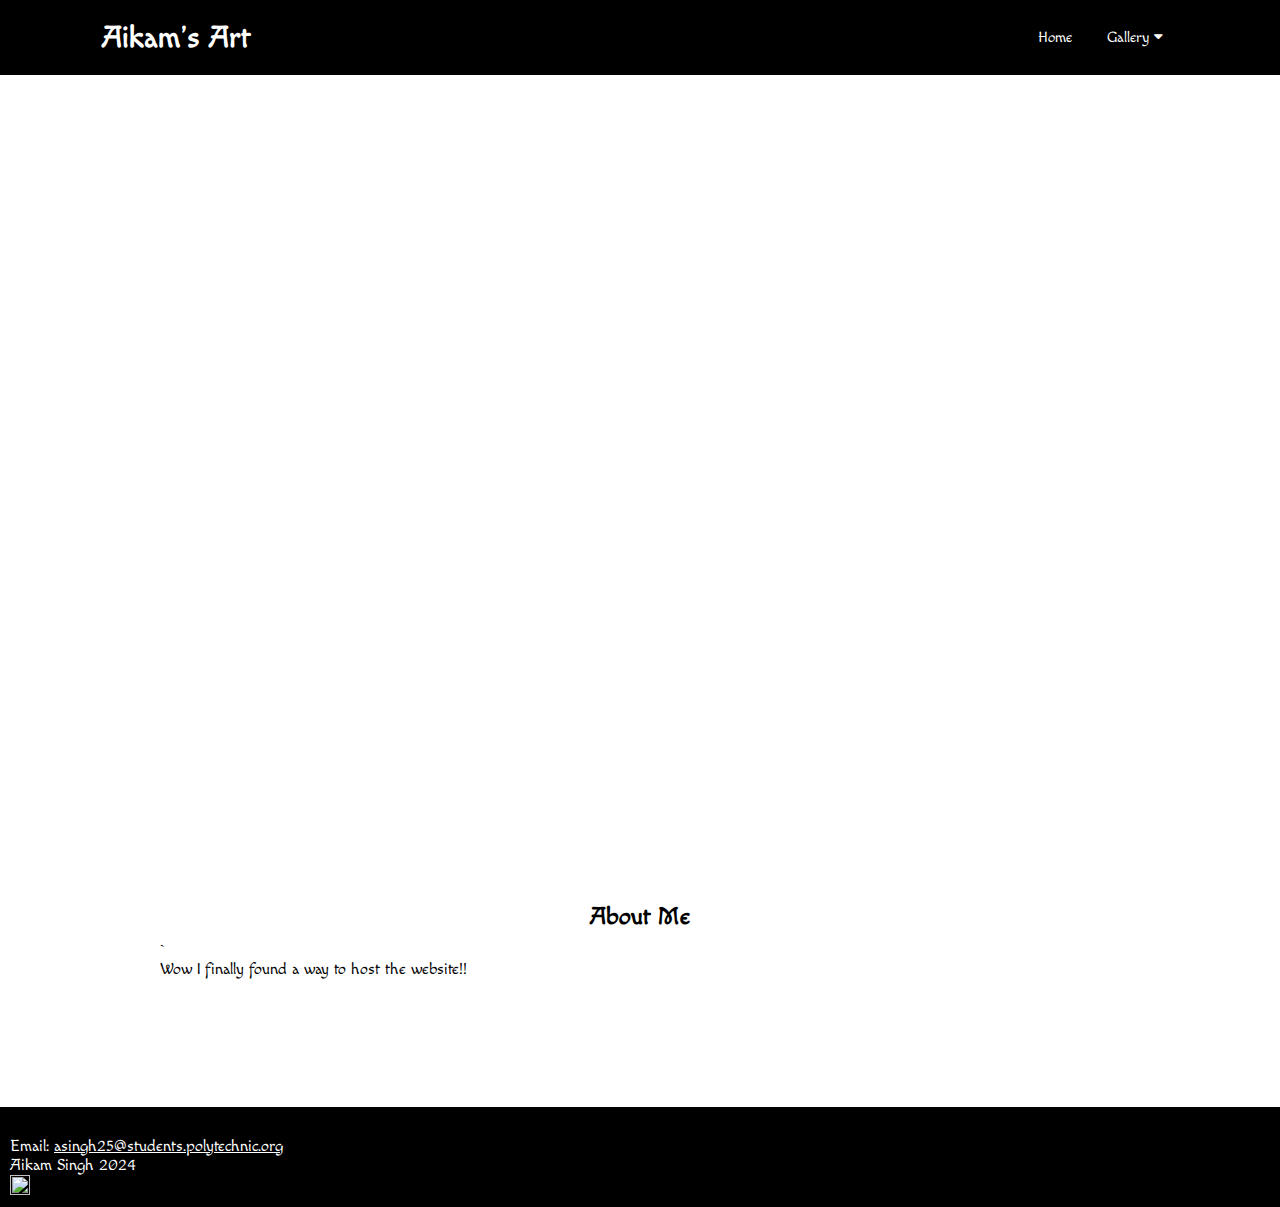
==== public/index.html @ 57674bda "added nice dropdown feature to nav bar" ====
<!DOCTYPE html>
<html>

<head>
	<meta charset="utf-8">
	<meta name="viewport" content="width=device-width">
	<title>Home</title>
	<link href="home.css" rel="stylesheet" type="text/css" />
	<link href="boilerplate.css" rel="stylesheet" type="text/css" />
	<link rel="preconnect" href="https://fonts.googleapis.com">
	<link rel="preconnect" href="https://fonts.gstatic.com" crossorigin>
	<link href="https://fonts.googleapis.com/css2?family=Macondo&display=swap" rel="stylesheet">
	<link rel="stylesheet" href="https://cdnjs.cloudflare.com/ajax/libs/font-awesome/4.7.0/css/font-awesome.min.css">
</head>

<body>
	<div class="header">
		<nav>
			<h1>Aikam's Art</h1>
			<ul class="navlinks">
				<li><a href="index.html">Home</a></li>
				<li>
					<a href="gallery.html">Gallery <i class="fa fa-caret-down"></i></a>
					<ul class="dropdown-content">
						<li><a href="gallery1.html">Gallery 1</a></li>
						<li><a href="gallery2.html">Gallery 2</a></li>
						<li><a href="gallery3.html">Gallery 3</a></li>
					</ul>
				</li>
			</ul>
		</nav>
	</div>
	<div class="home-paralax">
		<div class="home-banner">
			<h2>Home</h2>
		</div>
	</div>
	<div class="about-me">
		<h2 class="about-me-header">About Me</h2>`
		<p class="p-about-me">Wow I finally found a way to host the website!!</p>
	</div>
	<footer class="footer">
		<p>Email: <a href="mailto:asingh25@students.polytechnic.org"
				style="color:white;">asingh25@students.polytechnic.org</a></p>
		<p>Aikam Singh 2024</p>
		<a href="www.linkedin.com/in/aikam-singh-193a77302"><img class="linkedinimg"
				src="https://cdn.discordapp.com/attachments/599361830116392960/1260653966157549721/linkedin.png?ex=66901aff&is=668ec97f&hm=b214eb72e2f36756e3f7ab8f8edbe1c481412f3a491e0c2555ffd99107125dad&"></a>
	</footer>
	<script src="script.js">
	</script>
</body>

</html>
---- public/home.css ----
.home-paralax{
    /* The image used */
    background-image: url("https://cdn.discordapp.com/attachments/599361830116392960/1260653966384169052/placeholder.jpeg?ex=66901aff&is=668ec97f&hm=2c9aa2384b56bae1708a8733e0b09e0d37996528e45ce559c54a2bcb9baf58c1&");
  
    /* Set a specific height */
    min-height: 700px; 
  
    /* Create the parallax scrolling effect */
    background-attachment: fixed;
    background-position: center;
    background-repeat: no-repeat;
    background-size: cover;
  }
  
  .home-banner h2{
    text-align: center;
    font-size: 40px;
    padding-top: 100px;
    padding-bottom: 100px;
    color: white;
    font-family: macondo;
  }

  .linkedinimg{
    width: 20px;
    height: 20px;
    z-index: 10;
  }
  
  .about-me{
    width: 75%;
    margin:auto;
    padding-top: 10%;
    padding-bottom: 10%;
  }
  
  .about-me-header{
    text-align: center;
    padding-bottom: 10px;
    font-family: macondo;
  }
  
  .p-about-me{
    font-family: macondo;
  }
---- public/boilerplate.css ----
*{
    margin: 0;
    padding: 0;
    box-sizing: border-box;
    font-family: macondo;
  }
  
  .header{
    height: 10%;
    width: 100%;
    padding: 0 8%;
    background-color: black;
    position: relative;
  }
  
  nav{
    display: flex;
    align-items: center;
    justify-content: space-between;
  }
  
  .navlinks{
    padding: 28px 0;
  }
  
  .navlinks li{
    display: inline-block;
    margin: 0 15px;
  }
  
  .navlinks li a{
    text-decoration: none;
    color: white;
    padding: 5 0;
    position: relative;
    font-size: 15px;
    font-family: macondo;
  }
  
  .navlinks li a::after{
    content: '';
    background: #ff3d00;
    width:0%;
    height: 2px;
    position: absolute;
    bottom: 0;
    left: 0;
    transition: width 0.5s;
  }

  .navlinks li a:hover::after{
    width: 100%;
  }

  .dropdown-content {
    display: none;
    position: absolute;
    background-color: #333;
    box-shadow: 0px 8px 16px 0px rgba(0,0,0,0.2);
    z-index: 1;
}

.dropdown-content a {
    color: white;
    padding: 10px;
    text-decoration: none;
    display: block;
}

.dropdown-content a:hover {
    background-color: #575757;
}

.navlinks li:hover .dropdown-content {
    display: block;
}
  
  .welcomeheader{
    padding-top: 10%;
    color: white;
  }
  
  h1{
    color:white;
    font-size: 30px;
  }
  
  .footer{
    height: 100px;
    width: 100%;
    background-color: black;
    color: white;
    left: 0;
    bottom: 0;
  }
  
  .footer{
    padding-top: 30px;
    padding-left: 10px;
  }

  .linkedinimg{
    width: 20px;
    height: 20px;
    z-index: 10;
  }
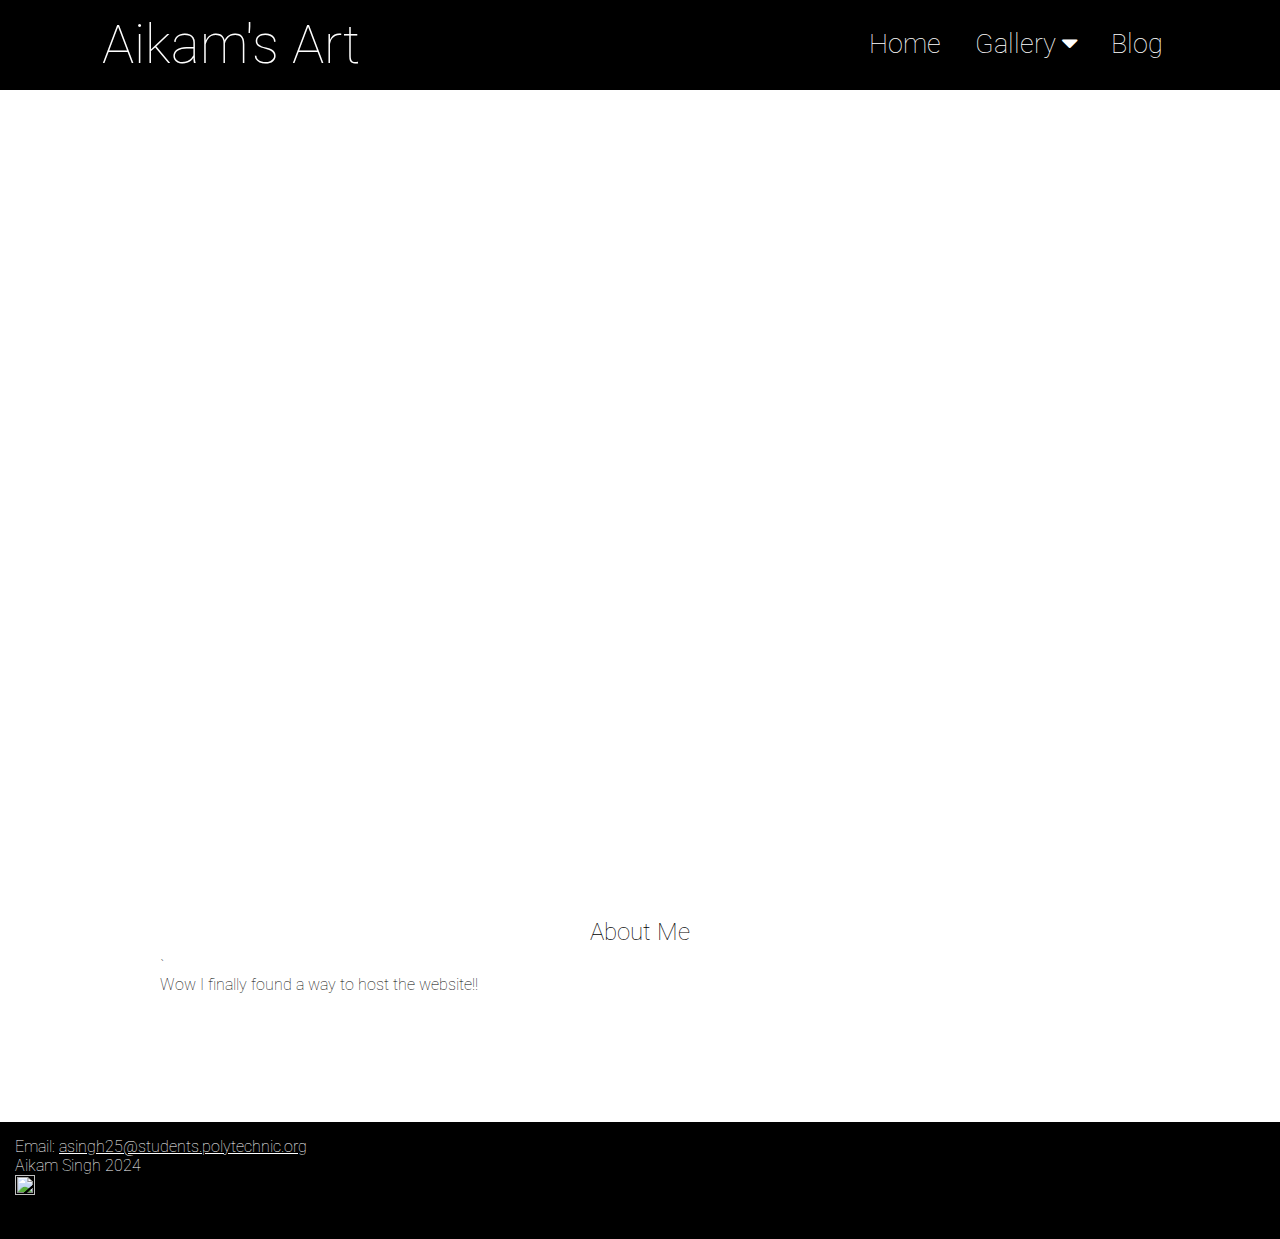
==== commit 6e57b90a: "updated fonts" ====
--- a/public/index.html
+++ b/public/index.html
@@ -9,8 +9,9 @@
 	<link href="boilerplate.css" rel="stylesheet" type="text/css" />
 	<link rel="preconnect" href="https://fonts.googleapis.com">
 	<link rel="preconnect" href="https://fonts.gstatic.com" crossorigin>
-	<link href="https://fonts.googleapis.com/css2?family=Macondo&display=swap" rel="stylesheet">
+	<link href="https://fonts.googleapis.com/css2?family=Roboto:ital,wght@0,100;0,300;0,400;0,500;0,700;0,900;1,100;1,300;1,400;1,500;1,700;1,900&display=swap" rel="stylesheet">
 	<link rel="stylesheet" href="https://cdnjs.cloudflare.com/ajax/libs/font-awesome/4.7.0/css/font-awesome.min.css">
+	
 </head>
 
 <body>
@@ -22,11 +23,12 @@
 				<li>
 					<a href="gallery.html">Gallery <i class="fa fa-caret-down"></i></a>
 					<ul class="dropdown-content">
-						<li><a href="gallery1.html">Gallery 1</a></li>
+						<li><a href="gallery1.html">Cars</a></li>
 						<li><a href="gallery2.html">Gallery 2</a></li>
 						<li><a href="gallery3.html">Gallery 3</a></li>
 					</ul>
 				</li>
+				<li><a href="blog.html">Blog</a></li>
 			</ul>
 		</nav>
 	</div>
--- a/public/home.css
+++ b/public/home.css
@@ -14,11 +14,13 @@
   
   .home-banner h2{
     text-align: center;
-    font-size: 40px;
+    font-size: 6vh;
     padding-top: 100px;
     padding-bottom: 100px;
     color: white;
-    font-family: macondo;
+    font-family: "Roboto", sans-serif;
+    font-weight: 100;
+    font-style: normal;
   }
 
   .linkedinimg{
@@ -37,9 +39,13 @@
   .about-me-header{
     text-align: center;
     padding-bottom: 10px;
-    font-family: macondo;
+    font-family: "Roboto", sans-serif;
+    font-weight: 100;
+    font-style: normal;
   }
   
   .p-about-me{
-    font-family: macondo;
+    font-family: "Roboto", sans-serif;
+    font-weight: 100;
+    font-style: normal;
   }--- a/public/boilerplate.css
+++ b/public/boilerplate.css
@@ -2,15 +2,18 @@
     margin: 0;
     padding: 0;
     box-sizing: border-box;
-    font-family: macondo;
+    font-family: "Roboto", sans-serif;
+    font-weight: 100;
+    font-style: normal;
   }
   
   .header{
-    height: 10%;
-    width: 100%;
+    height: 10vh;
+    width: 100vw;
     padding: 0 8%;
     background-color: black;
     position: relative;
+    
   }
   
   nav{
@@ -33,8 +36,11 @@
     color: white;
     padding: 5 0;
     position: relative;
-    font-size: 15px;
-    font-family: macondo;
+    font-size: 3vh;
+    font-family: "Roboto", sans-serif;
+    font-weight: 100;
+    font-style: normal;
+    
   }
   
   .navlinks li a::after{
@@ -65,6 +71,9 @@
     padding: 10px;
     text-decoration: none;
     display: block;
+    font-family: "Roboto", sans-serif;
+    font-weight: 100;
+    font-style: normal;
 }
 
 .dropdown-content a:hover {
@@ -82,21 +91,21 @@
   
   h1{
     color:white;
-    font-size: 30px;
+    font-size: 6vh;
+    font-family: "Roboto", sans-serif;
+    font-weight: 100;
+    font-style: normal;
   }
   
   .footer{
-    height: 100px;
-    width: 100%;
+    height: 13vh;
+    width: 100vw;
     background-color: black;
     color: white;
     left: 0;
     bottom: 0;
-  }
-  
-  .footer{
-    padding-top: 30px;
-    padding-left: 10px;
+    padding:15px;
+    
   }
 
   .linkedinimg{
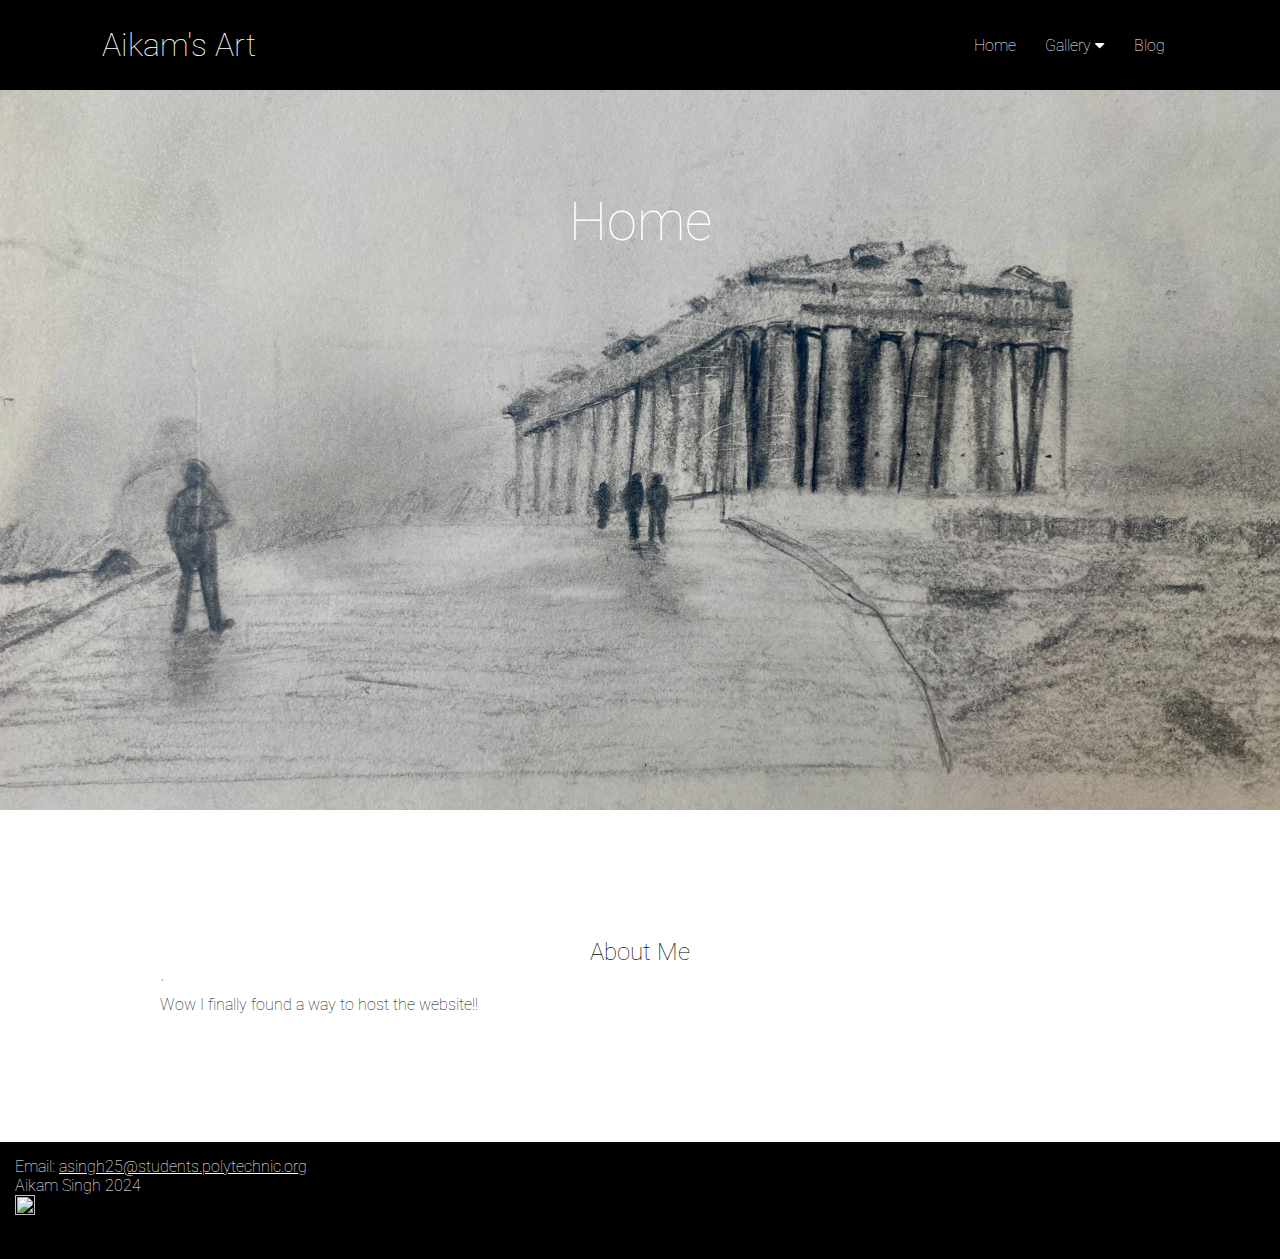
==== commit e8b01d29: "added an assets folder for images as well as fixed the scaling of the navigation bar on differnt win" ====
--- a/public/index.html
+++ b/public/index.html
@@ -3,7 +3,7 @@
 
 <head>
 	<meta charset="utf-8">
-	<meta name="viewport" content="width=device-width">
+	<meta name="viewport" content="width=device-width, initial-scale=1.0">
 	<title>Home</title>
 	<link href="home.css" rel="stylesheet" type="text/css" />
 	<link href="boilerplate.css" rel="stylesheet" type="text/css" />
--- a/public/home.css
+++ b/public/home.css
@@ -1,9 +1,10 @@
   .home-paralax{
     /* The image used */
-    background-image: url("https://cdn.discordapp.com/attachments/599361830116392960/1260653966384169052/placeholder.jpeg?ex=66901aff&is=668ec97f&hm=2c9aa2384b56bae1708a8733e0b09e0d37996528e45ce559c54a2bcb9baf58c1&");
+    background-image: url("assets/updated_parthenon.jpg");
   
     /* Set a specific height */
-    min-height: 700px; 
+    min-height: 80vh;
+    max-width:100%;
   
     /* Create the parallax scrolling effect */
     background-attachment: fixed;
--- a/public/boilerplate.css
+++ b/public/boilerplate.css
@@ -9,7 +9,7 @@
   
   .header{
     height: 10vh;
-    width: 100vw;
+    width: 100%;
     padding: 0 8%;
     background-color: black;
     position: relative;
@@ -20,15 +20,20 @@
     display: flex;
     align-items: center;
     justify-content: space-between;
+    width:100%;
+    height:10vh;
   }
-  
-  .navlinks{
-    padding: 28px 0;
+
+  nav h1{
+    font-size: 2em;
+    width:40%;
   }
   
   .navlinks li{
     display: inline-block;
-    margin: 0 15px;
+    margin: 0vw 1vw;
+    height:1.5vh;
+    width:auto;
   }
   
   .navlinks li a{
@@ -36,7 +41,7 @@
     color: white;
     padding: 5 0;
     position: relative;
-    font-size: 3vh;
+    font-size: 1em;
     font-family: "Roboto", sans-serif;
     font-weight: 100;
     font-style: normal;
@@ -47,7 +52,7 @@
     content: '';
     background: #ff3d00;
     width:0%;
-    height: 2px;
+    height: 0.2vh;
     position: absolute;
     bottom: 0;
     left: 0;
@@ -64,14 +69,16 @@
     background-color: #333;
     box-shadow: 0px 8px 16px 0px rgba(0,0,0,0.2);
     z-index: 1;
+    width: 10vw;
 }
 
 .dropdown-content a {
     color: white;
-    padding: 10px;
+    padding: 1vw;
     text-decoration: none;
     display: block;
     font-family: "Roboto", sans-serif;
+    font-size: 10%;
     font-weight: 100;
     font-style: normal;
 }
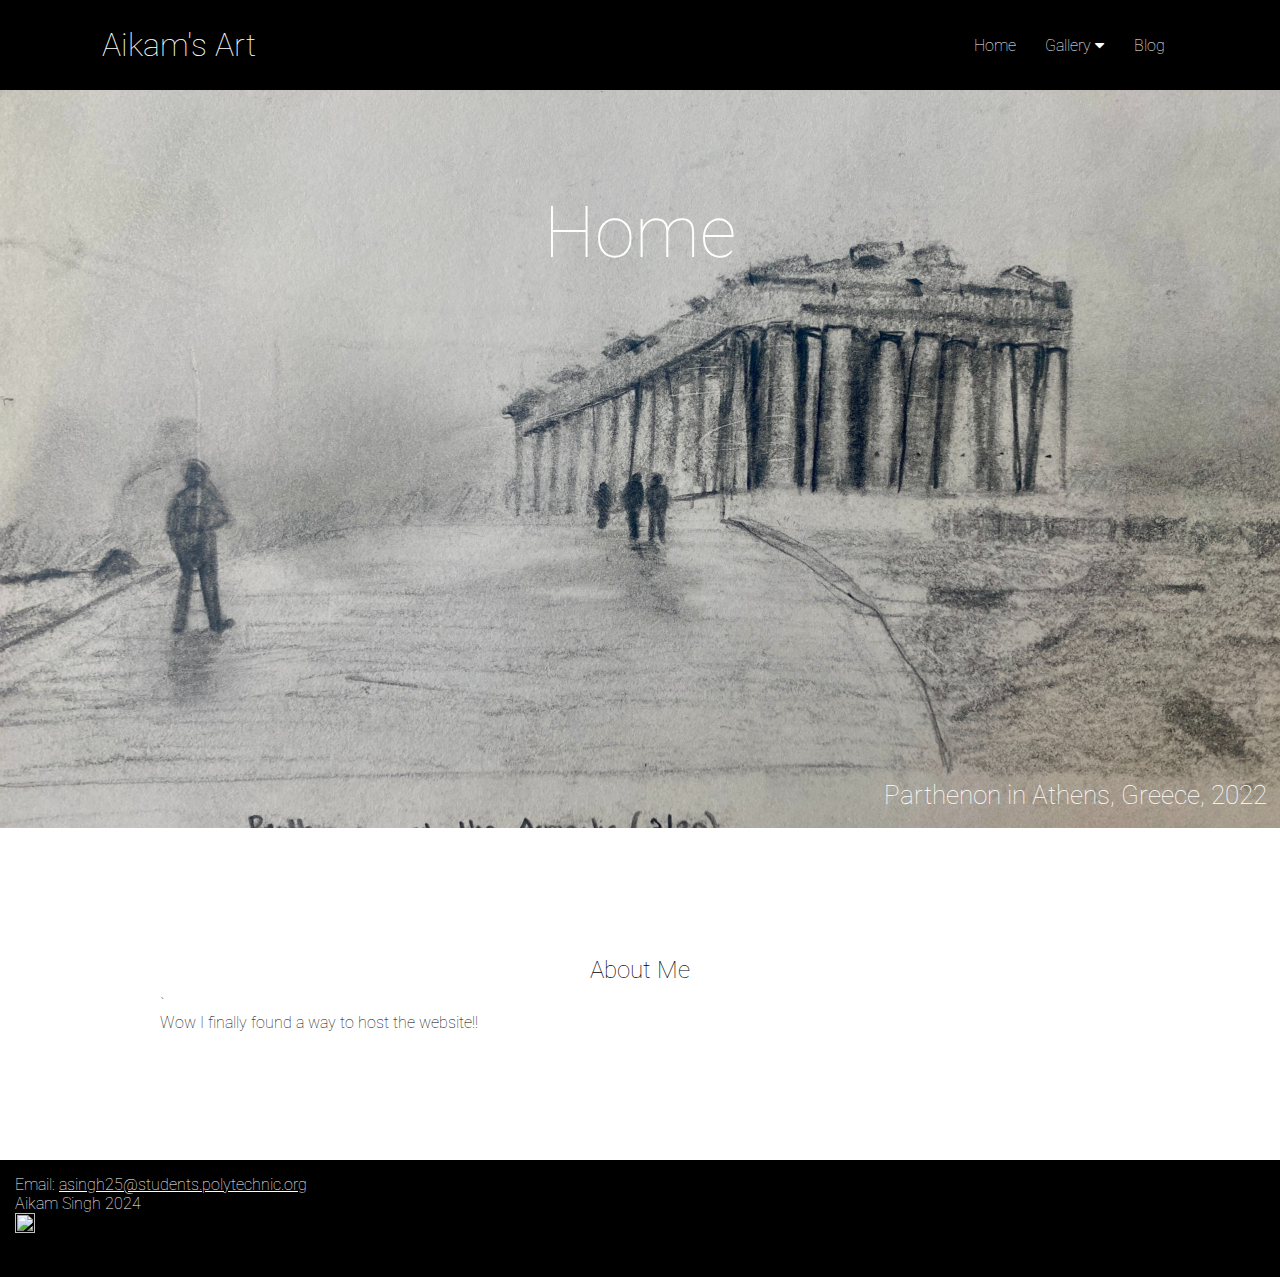
==== commit ba337a5f: "added text description of the home image" ====
--- a/public/index.html
+++ b/public/index.html
@@ -35,6 +35,7 @@
 	<div class="home-paralax">
 		<div class="home-banner">
 			<h2>Home</h2>
+			<p>Parthenon in Athens, Greece, 2022</p>
 		</div>
 	</div>
 	<div class="about-me">
--- a/public/home.css
+++ b/public/home.css
@@ -12,10 +12,25 @@
     background-repeat: no-repeat;
     background-size: cover;
   }
+
+  .home-banner{
+    height:100%;
+    display:flex;
+    flex-direction: column;
+  }
+
+  .home-banner p{
+    padding-top: 45vh;
+    padding-right: 1vw;
+    padding-bottom: 2vh;
+    color:white;
+    text-align: right;
+    font-size: 2vw;
+  }
   
   .home-banner h2{
     text-align: center;
-    font-size: 6vh;
+    font-size: 8vh;
     padding-top: 100px;
     padding-bottom: 100px;
     color: white;
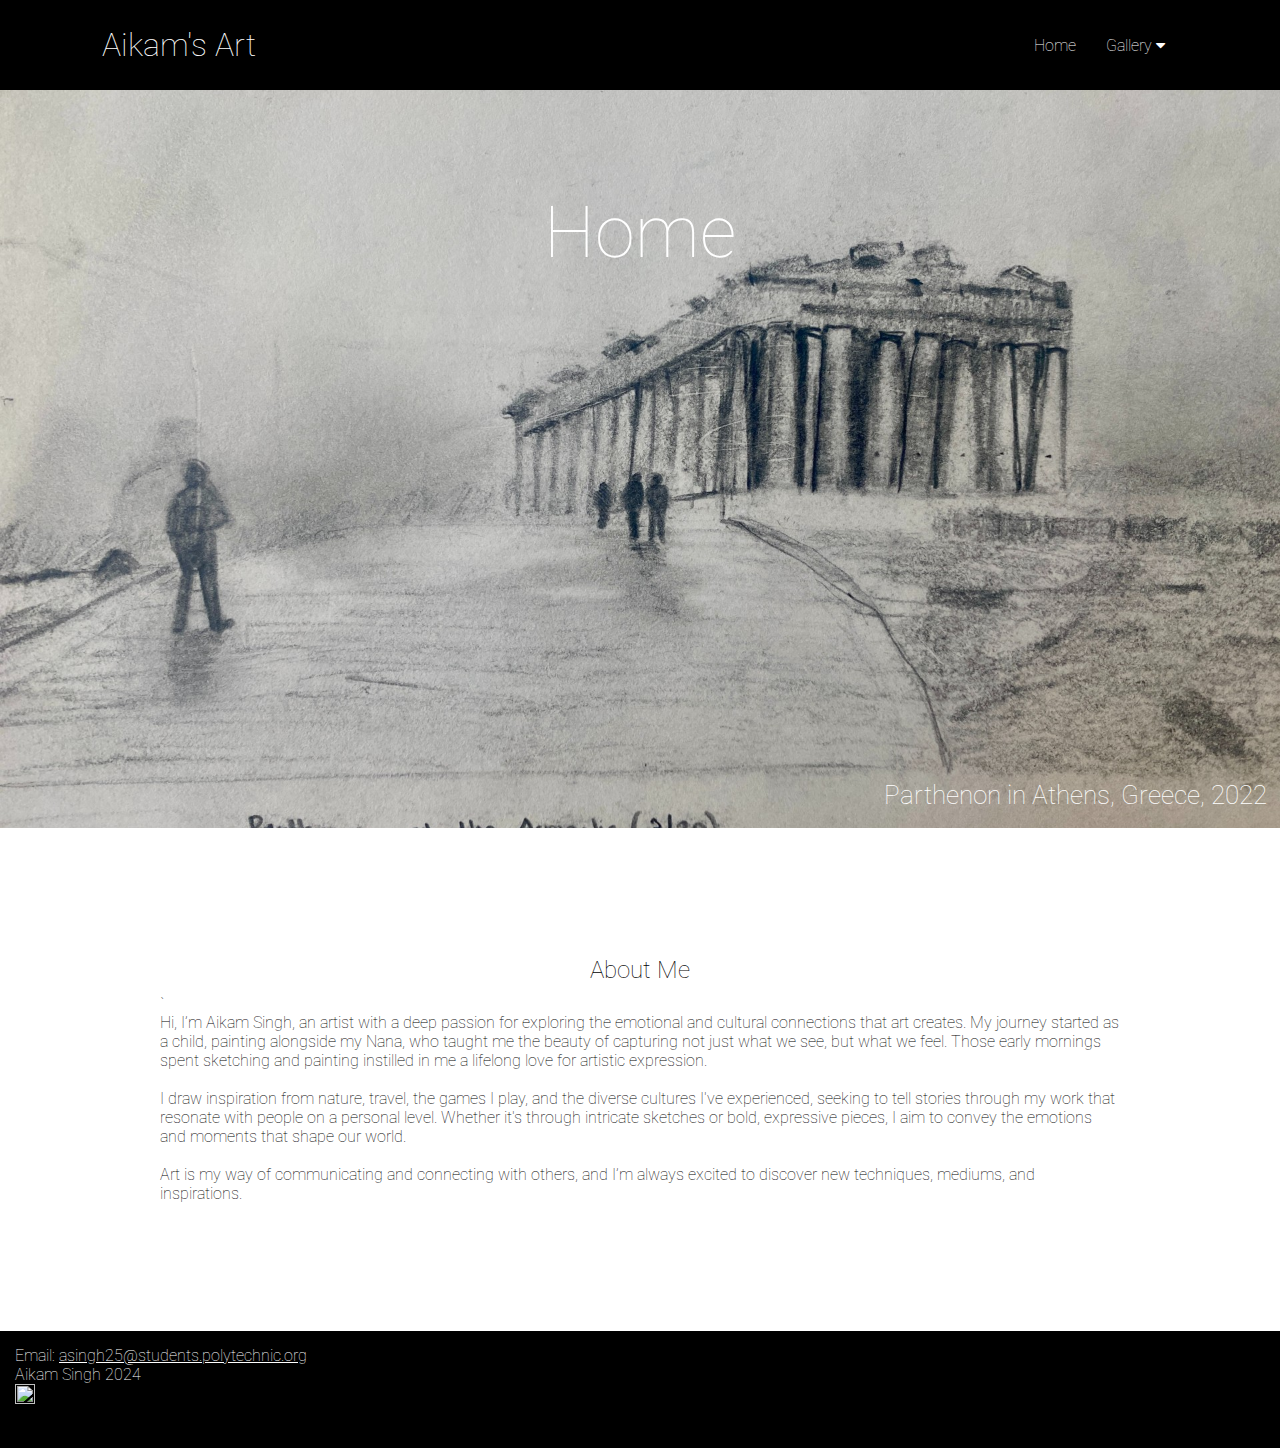
==== commit 5fc1d5b1: "added digitalart.html and painting.html" ====
--- a/public/index.html
+++ b/public/index.html
@@ -21,14 +21,15 @@
 			<ul class="navlinks">
 				<li><a href="index.html">Home</a></li>
 				<li>
-					<a href="gallery.html">Gallery <i class="fa fa-caret-down"></i></a>
+					<a>Gallery <i class="fa fa-caret-down"></i></a>
 					<ul class="dropdown-content">
-						<li><a href="gallery1.html">Cars</a></li>
-						<li><a href="gallery2.html">Gallery 2</a></li>
-						<li><a href="gallery3.html">Gallery 3</a></li>
+						<li><a href="pokemon.html">Characters</a></li>
+						<li><a href="travel.html">Travels</a></li>
+						<li><a href="stilllife.html">Observations</a></li>
+						<li><a href="painting.html">Paintings</a></li>
+						<li><a href="digitalart.html">Digital Art</a></li>
 					</ul>
 				</li>
-				<li><a href="blog.html">Blog</a></li>
 			</ul>
 		</nav>
 	</div>
@@ -40,7 +41,18 @@
 	</div>
 	<div class="about-me">
 		<h2 class="about-me-header">About Me</h2>`
-		<p class="p-about-me">Wow I finally found a way to host the website!!</p>
+		<p class="p-about-me">
+			
+			Hi, I’m Aikam Singh, an artist with a deep passion for exploring the emotional and cultural connections that art creates. My journey started as a child, painting alongside my Nana, who taught me the beauty of capturing not just what we see, but what we feel. Those early mornings spent sketching and painting instilled in me a lifelong love for artistic expression.
+
+			<br>
+			<br>
+
+			I draw inspiration from nature, travel, the games I play, and the diverse cultures I've experienced, seeking to tell stories through my work that resonate with people on a personal level. Whether it's through intricate sketches or bold, expressive pieces, I aim to convey the emotions and moments that shape our world.
+			<br>
+			<br>
+			Art is my way of communicating and connecting with others, and I’m always excited to discover new techniques, mediums, and inspirations.
+		</p>
 	</div>
 	<footer class="footer">
 		<p>Email: <a href="mailto:asingh25@students.polytechnic.org"
--- a/public/boilerplate.css
+++ b/public/boilerplate.css
@@ -70,6 +70,7 @@
     box-shadow: 0px 8px 16px 0px rgba(0,0,0,0.2);
     z-index: 1;
     width: 10vw;
+    height: 15vh;
 }
 
 .dropdown-content a {
@@ -83,8 +84,23 @@
     font-style: normal;
 }
 
+.dropdown-content p {
+  color: white;
+  padding: 1vw;
+  text-decoration: none;
+  display: block;
+  font-family: "Roboto", sans-serif;
+  font-size: 10%;
+  font-weight: 100;
+  font-style: normal;
+}
+
 .dropdown-content a:hover {
     background-color: #575757;
+}
+
+.dropdown-content p:hover {
+  background-color: #575757;
 }
 
 .navlinks li:hover .dropdown-content {
@@ -105,6 +121,7 @@
   }
   
   .footer{
+    position:relative;
     height: 13vh;
     width: 100vw;
     background-color: black;
